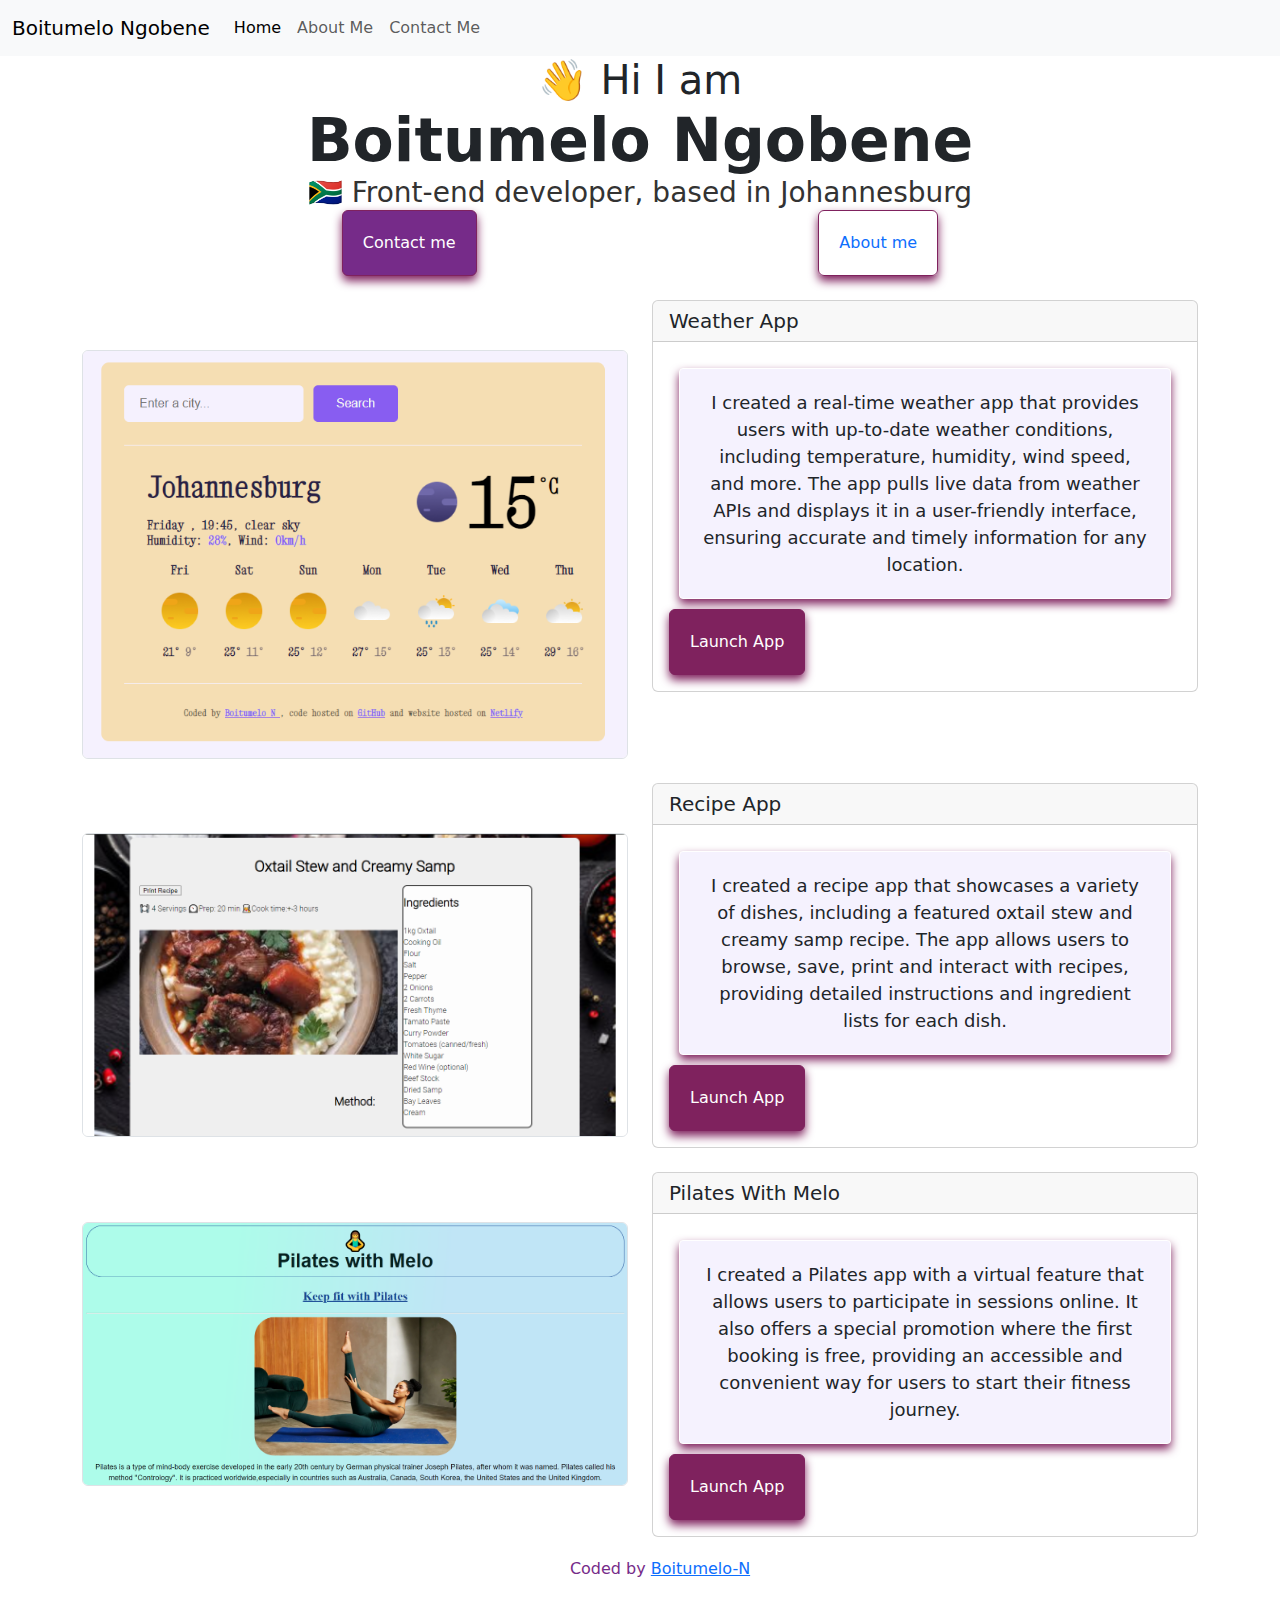
==== index.html @ d9c49e92 "index.html, about.html and style.css files created and content added." ====
<!DOCTYPE html>
<html lang="en">
  <head>
    <meta charset="UTF-8" />
    <meta http-equiv="X-UA-Compatible" content="IE=edge" />
    <meta name="viewport" content="width=device-width, initial-scale=1.0" />
    <title>Boitumelo Ngobene</title>
    <link
      href="https://cdn.jsdelivr.net/npm/bootstrap@5.3.3/dist/css/bootstrap.min.css"
      rel="stylesheet"
      integrity="sha384-QWTKZyjpPEjISv5WaRU9OFeRpok6YctnYmDr5pNlyT2bRjXh0JMhjY6hW+ALEwIH"
      crossorigin="anonymous"
    />
    <script
      src="https://cdn.jsdelivr.net/npm/bootstrap@5.3.3/dist/js/bootstrap.bundle.min.js"
      integrity="sha384-YvpcrYf0tY3lHB60NNkmXc5s9fDVZLESaAA55NDzOxhy9GkcIdslK1eN7N6jIeHz"
      crossorigin="anonymous"
    ></script>
    <link rel="stylesheet" href="style.css" />
  </head>
  <body>
    <nav class="navbar navbar-expand-lg bg-body-tertiary">
      <div class="container-fluid">
        <a class="navbar-brand" href="#">Boitumelo Ngobene</a>
        <button class="navbar-toggler" type="button" data-bs-toggle="collapse" data-bs-target="#navbarNavAltMarkup" aria-controls="navbarNavAltMarkup" aria-expanded="false" aria-label="Toggle navigation">
          <span class="navbar-toggler-icon"></span>
        </button>
        <div class="collapse navbar-collapse" id="navbarNavAltMarkup">
          <div class="navbar-nav">
            <a class="nav-link active" aria-current="page" href="#">Home</a>
            <a class="nav-link" href="about.html">About Me</a>
            <a class="nav-link" href="about.html">Contact Me</a>
                      </div>
        </div>
      </div>
    </nav>
    <h2 class="text-center">👋 Hi I am</h2>
    <h1 class="text-center">Boitumelo Ngobene</h1>
    <h3 class="text-center">🇿🇦 Front-end developer, based in Johannesburg</h3>
    <div class="navigation-links">
      <a href="about.html#contact" class="contact-link">Contact me</a>
      <a href="about.html" class="about-link">About me</a>
    </div>
    <br />
    <div class="container">
      <div class="row">
        <div class="col-sm-6">
          <img src="images/Weather App.png" class="img-fluid rounded border" />
        </div>
        <div class="col-sm-6">
          <div class="card">
            <h5 class="card-header">Weather App</h5>
            <div class="card-body">
              <p class="card-text">
                I created a real-time weather app that provides users with
                up-to-date weather conditions, including temperature, humidity,
                wind speed, and more. The app pulls live data from weather APIs
                and displays it in a user-friendly interface, ensuring accurate
                and timely information for any location.
              </p>
              <a href="https://boitumelos-weather-app.netlify.app/" class="btn btn-primary launch-button"
                >Launch App</a>
            </div>
            </div>
          </div>
        </div>
        <br />
        <div class="row">
          <div class="col-sm-6">
            <img src="images/Recipe App.png" class="img-fluid rounded border" />
          </div>
          <div class="col-sm-6">
              <div class="card">
                <h5 class="card-header">Recipe App</h5>
                <div class="card-body">
                  <p class="card-text">
                    I created a recipe app that showcases a variety of dishes, including a featured oxtail stew and  creamy samp recipe. The app allows users to browse, save, print and interact with recipes, providing detailed instructions and ingredient lists for each dish.
                  </p>
                  <a href="https://oxtail-and-samp-recipe.netlify.app/" class="btn btn-primary launch-button"
                    >Launch App</a
                  >
          </div>
              </div>
          </div>
        </div>
        <br />
              <div class="row">
                <div class="col-sm-6">
                  <img src="images/Pilates App.png" class="img-fluid rounded border" />
              </div>
              <div class="col-sm-6">
                <div class="card">
                  <h5 class="card-header">Pilates With Melo</h5>
                  <div class="card-body">
                    <p class="card-text">
                      I created a Pilates app with a virtual feature that allows users to participate in sessions online. It also offers a special promotion where the first booking is free, providing an accessible and convenient way for users to start their fitness journey.
                    </p>
                    <a href="https://s3.amazonaws.com/shecodesio-production/challenge_submissions/files/001/664/221/original/Project1.html?1685282535" class="btn btn-primary launch-button"
                      >Launch App</a
                    >
            </div>
                </div>
    </div>
    <footer>
      Coded by <a href="https://github.com/Boitumelo-N"> Boitumelo-N </a>
    </footer>
  </body>
</html>
---- style.css ----
:root {
  --primary-color: #762b89;
  --secondary-color: #f5f2fe;
  --box-shadow: 0 5px 10px #7f225e;
}
h1 {
  font-size: 60px;
  font-weight: bold;
}

h2 {
  font-size: 40px;
}

h1,
h2,
h3 {
  text-align: center;
  margin: 0;
}

h3 {
  color: #333333;
}

.navigation-links a {
  border: 1px solid #7f225e;
  text-decoration: none;
  text-align: center;
  padding: 20px;
  box-shadow: var(--box-shadow);
  border-radius: 6px;
}

.navigation-links {
  display: flex;
  justify-content: space-evenly;
}

.contact-link {
  background: var(--primary-color);
  box-shadow: var(--box-shadow);
  color: white;
}

.homepage-link {
  text-align: center;
  display: block;
}

.about-paragraphs {
  display: flex;
  justify-content: space-evenly;
  padding: 20px;
}

.contact {
  display: block;
}

.card-text {
  border: 1px solid white;
  background: var(--secondary-color);
  padding: 20px;
  border-radius: 4px;
  font-size: 18px;
  text-align: center;
  margin: 10px;
  box-shadow: var(--box-shadow);
}

.email-link {
  display: flex;
  justify-content: center;
  color: var(--primary-color);
  font-size: 28px;
  text-decoration: none;
}

a.email-link:hover {
  text-decoration: underline;
}

.launch-button {
  border: 1px solid #7f225e;
  text-decoration: none;
  text-align: center;
  padding: 20px;
  box-shadow: var(--box-shadow);
  border-radius: 6px;
  background: #7f225e;
}

.about-paragraph {
  text-align: center;
  padding: 20px;
  margin: 10px;
}

img {
  max-width: 100%;
  margin: 50px 0 auto;
}

.img-fluid {
  max-width: 100%;
  height: auto;
}

footer {
  margin: 20px;
  padding: 20px;
  text-align: center;
  color: var(--primary-color);
}
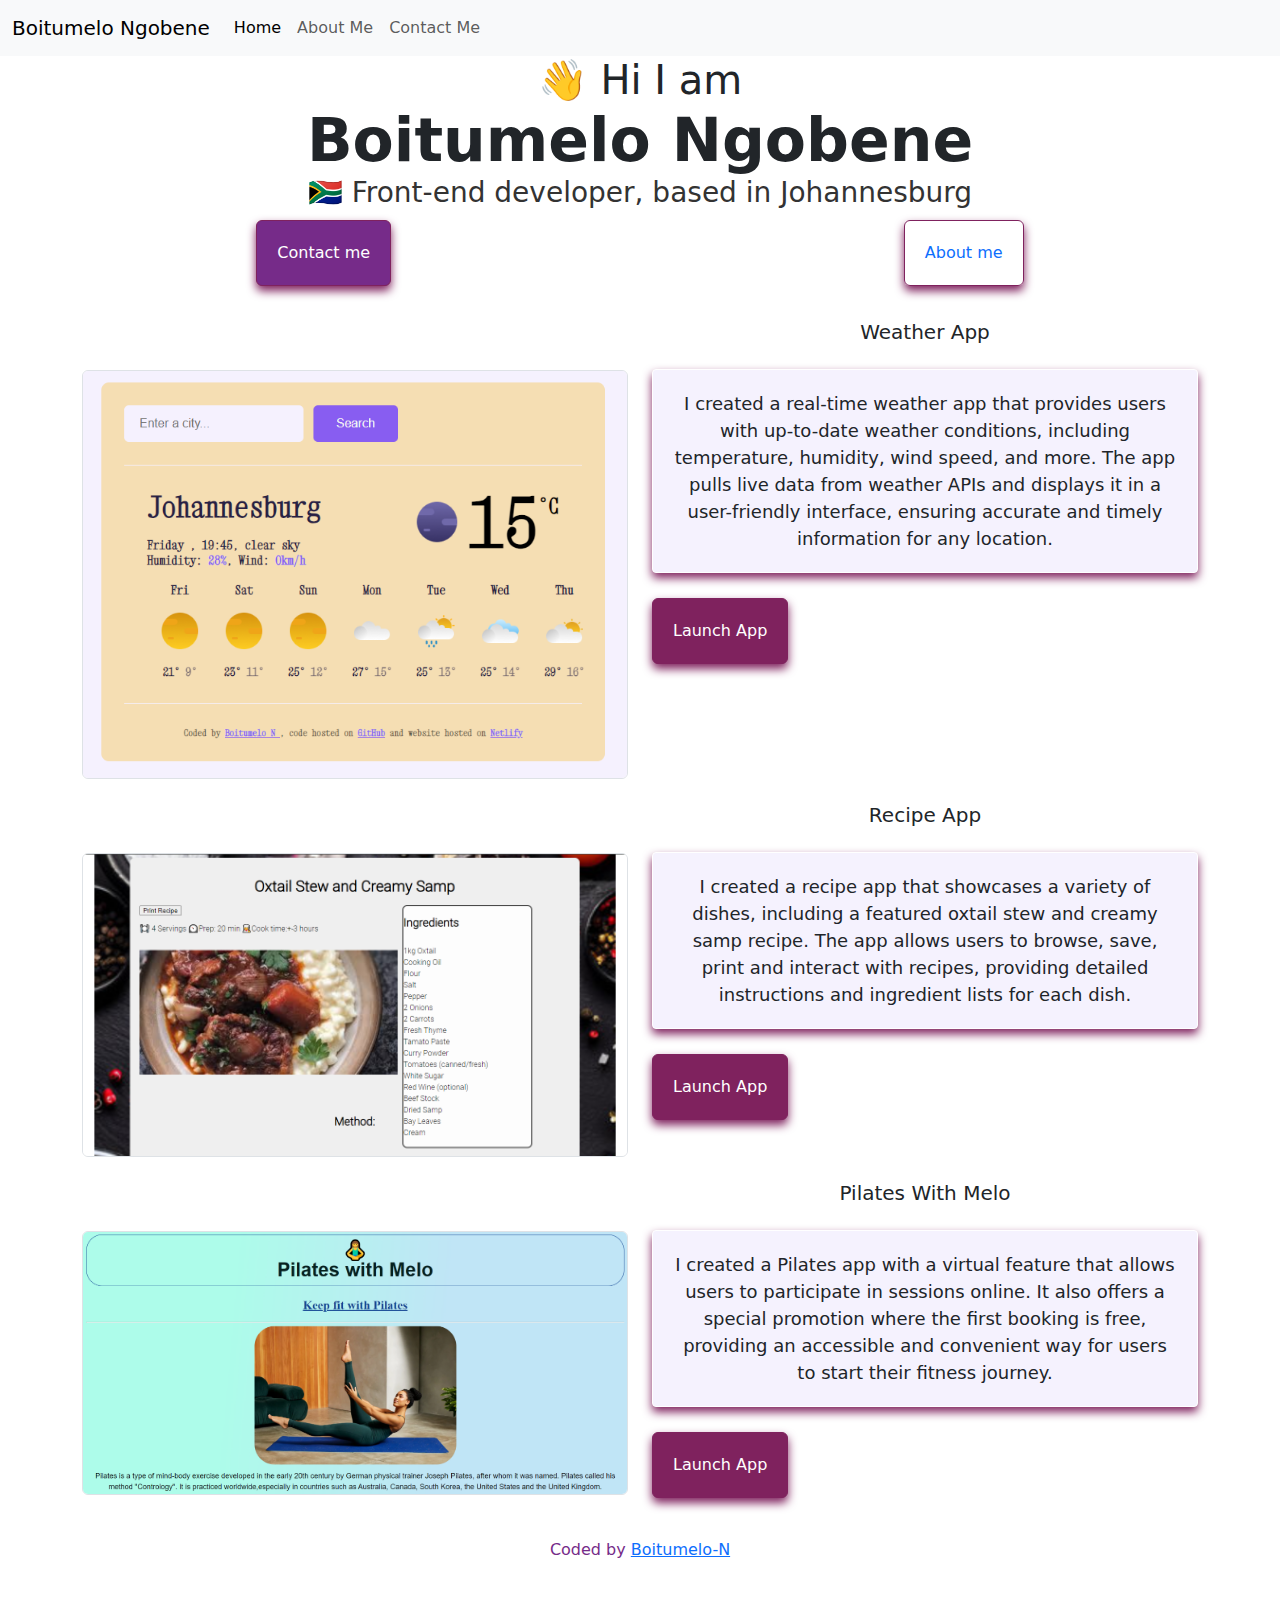
==== commit b2aa4711: "made updates on index.html, about.html and css" ====
--- a/index.html
+++ b/index.html
@@ -45,13 +45,11 @@
     <div class="container">
       <div class="row">
         <div class="col-sm-6">
-          <img src="images/Weather App.png" class="img-fluid rounded border" />
+          <img src="images/Weather App.png" alt="realtime-weather-app" class="img-fluid rounded border" />
         </div>
         <div class="col-sm-6">
-          <div class="card">
-            <h5 class="card-header">Weather App</h5>
-            <div class="card-body">
-              <p class="card-text">
+          <h5 class="card-header">Weather App</h5>
+           <p class="card-text">
                 I created a real-time weather app that provides users with
                 up-to-date weather conditions, including temperature, humidity,
                 wind speed, and more. The app pulls live data from weather APIs
@@ -60,9 +58,7 @@
               </p>
               <a href="https://boitumelos-weather-app.netlify.app/" class="btn btn-primary launch-button"
                 >Launch App</a>
-            </div>
-            </div>
-          </div>
+        </div>
         </div>
         <br />
         <div class="row">
@@ -70,18 +66,14 @@
             <img src="images/Recipe App.png" class="img-fluid rounded border" />
           </div>
           <div class="col-sm-6">
-              <div class="card">
-                <h5 class="card-header">Recipe App</h5>
-                <div class="card-body">
-                  <p class="card-text">
+            <h5 class="card-header">Recipe App</h5>
+                <p class="card-text">
                     I created a recipe app that showcases a variety of dishes, including a featured oxtail stew and  creamy samp recipe. The app allows users to browse, save, print and interact with recipes, providing detailed instructions and ingredient lists for each dish.
                   </p>
                   <a href="https://oxtail-and-samp-recipe.netlify.app/" class="btn btn-primary launch-button"
                     >Launch App</a
                   >
-          </div>
-              </div>
-          </div>
+        </div>
         </div>
         <br />
               <div class="row">
@@ -89,17 +81,14 @@
                   <img src="images/Pilates App.png" class="img-fluid rounded border" />
               </div>
               <div class="col-sm-6">
-                <div class="card">
-                  <h5 class="card-header">Pilates With Melo</h5>
-                  <div class="card-body">
-                    <p class="card-text">
+                <h5 class="card-header">Pilates With Melo</h5>
+                <p class="card-text">
                       I created a Pilates app with a virtual feature that allows users to participate in sessions online. It also offers a special promotion where the first booking is free, providing an accessible and convenient way for users to start their fitness journey.
                     </p>
                     <a href="https://s3.amazonaws.com/shecodesio-production/challenge_submissions/files/001/664/221/original/Project1.html?1685282535" class="btn btn-primary launch-button"
                       >Launch App</a
                     >
-            </div>
-                </div>
+        </div>
     </div>
     <footer>
       Coded by <a href="https://github.com/Boitumelo-N"> Boitumelo-N </a>
--- a/style.css
+++ b/style.css
@@ -14,7 +14,8 @@
 
 h1,
 h2,
-h3 {
+h3,
+h5 {
   text-align: center;
   margin: 0;
 }
@@ -30,6 +31,7 @@
   padding: 20px;
   box-shadow: var(--box-shadow);
   border-radius: 6px;
+  margin: 10px auto;
 }
 
 .navigation-links {
@@ -67,6 +69,7 @@
   text-align: center;
   margin: 10px;
   box-shadow: var(--box-shadow);
+  margin: 25px auto;
 }
 
 .email-link {
